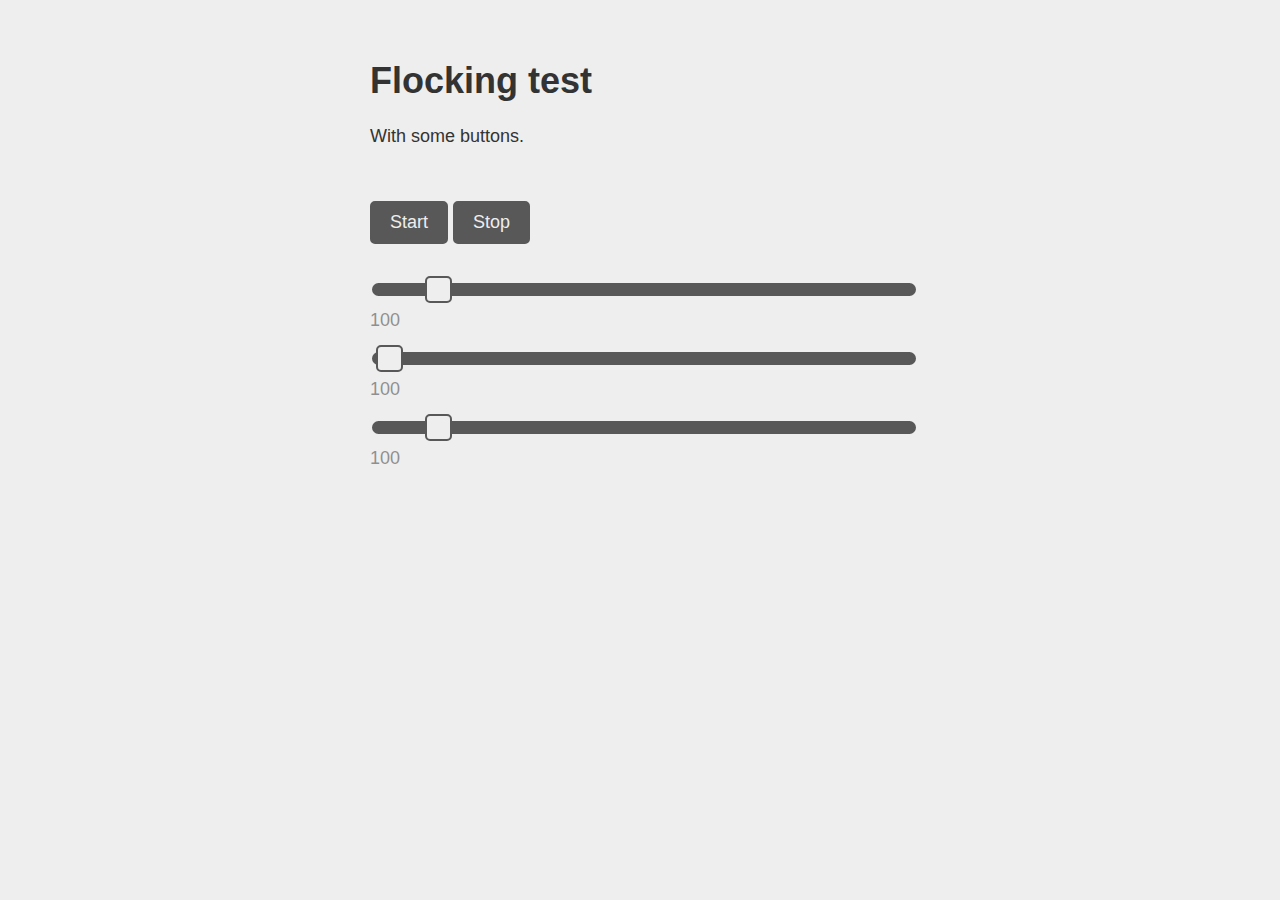
==== flocktest/index.html @ 77ce2b31 "added flocking and sample tests" ====
<!DOCTYPE html>
<html>

<head>
    <meta charset="UTF-8">
    <meta name="viewport" content="width=device-width,initial-scale=1">

    <script src="../lib/flocking/flocking-all.js"></script>

    <link rel="stylesheet" type="text/css" href="style.css">

    <title>title</title>
</head>

<style type="text/css">
    body, html {
        margin: 0;
        padding: 0;
    }
</style>

<body>
    <section class="container">

        <h1>Flocking test</h1>
        <p>With some buttons.</p>

        <button onclick="start()">Start</button>
        <button onclick="stop()">Stop</button>

        <input type="range" min="1" max="1000" value="100" class="slider" id="slider01">
        <label id="label01" for="slider02">100</label>

        <input type="range" min="10" max="30000" value="100" class="slider" id="slider02">
        <label id="label02" for="slider02">100</label>

        <input type="range" min="10" max="20000" value="2000" class="slider" id="slider03">
        <label id="label03" for="slider03">100</label>

    </section>
</body>

<script src="sketch.js"></script>

</html>
---- flocktest/style.css ----
:root {
  font-size: 18px;
}

html, body {
  overflow-x: hidden;
  margin: 0;
  padding: 0;
}

body {
  margin: 2rem 0;
  background: #eee;
  color: #333;
  font-family: -apple-system, BlinkMacSystemFont, Roboto, sans-serif;
}

.container {
  width: 100%;
  max-width: 30rem;
  margin: 0 auto;
  padding: 2rem 1rem;
}

input, button {
  outline: none;
}

button {
  font-size: 1rem;
  padding: 0.5rem 1rem;
  border-radius: 5px;
  border: solid #333 2px;
  background: #333;
  color: #eee;
  margin: 2rem 0;
  opacity: 0.8;
}

button:hover {
  cursor: pointer;
  opacity: 1;
}

button:active {
  opacity: 0.5;
}

.slider {
  appearance: none;
  -webkit-appearance: none;
  width: 100%;
  height: 0.5rem;
  background: #333;
  opacity: 0.8;
  border: solid #333 2px;
  border-radius: 10px;
  transition: all .2s;
}

.slider::-webkit-slider-thumb {
  appearance: none;
  -webkit-appearance: none;
  border-radius: 5px;
  background: #eee;
  border: solid #333 2px;
  width: 1.5rem;
  height: 1.5rem;
  cursor: pointer;
}

.slider::-webkit-slider-thumb:active {
  cursor: grabbing;
}

.slider:hover {
  opacity: 1;
}

label {
  display: block;
  opacity: 0.5;
  margin: 0.5rem 0 1rem 0;
}
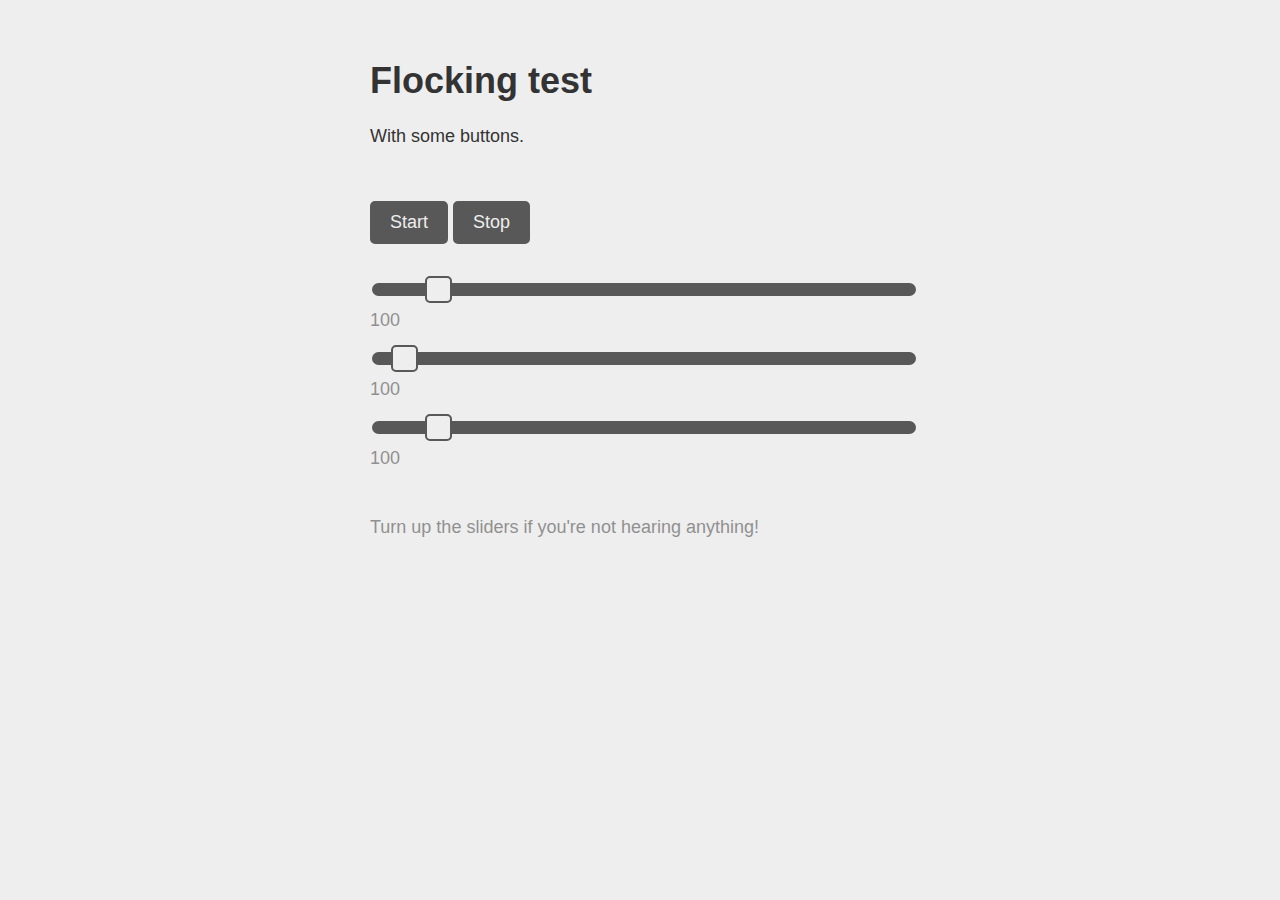
==== commit 07218036: "added label for clarity" ====
--- a/flocktest/index.html
+++ b/flocktest/index.html
@@ -31,11 +31,15 @@
         <input type="range" min="1" max="1000" value="100" class="slider" id="slider01">
         <label id="label01" for="slider02">100</label>
 
-        <input type="range" min="10" max="30000" value="100" class="slider" id="slider02">
+        <input type="range" min="10" max="30000" value="1000" class="slider" id="slider02">
         <label id="label02" for="slider02">100</label>
 
         <input type="range" min="10" max="20000" value="2000" class="slider" id="slider03">
         <label id="label03" for="slider03">100</label>
+
+        <br>
+
+        <label>Turn up the sliders if you're not hearing anything!</label>
 
     </section>
 </body>
